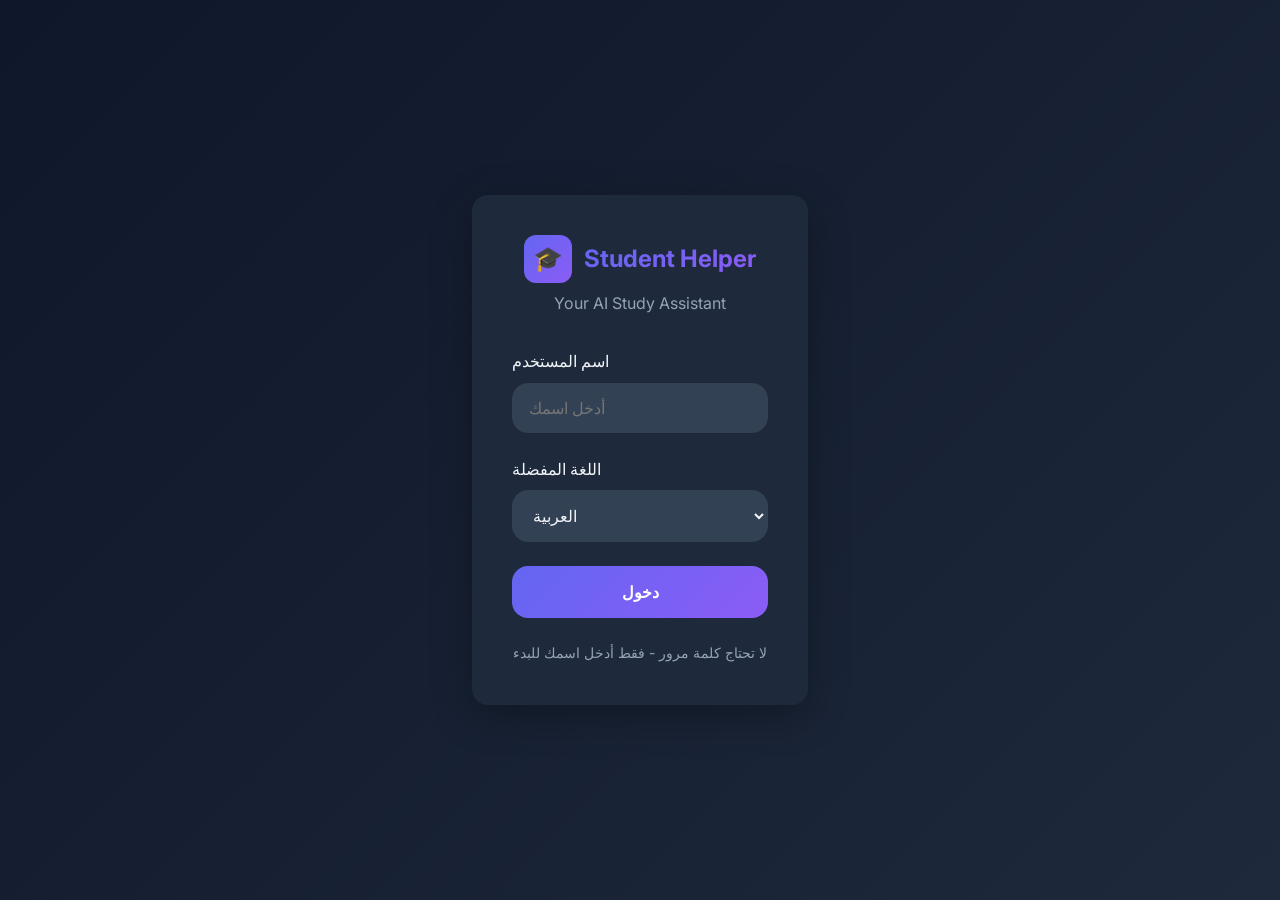
==== login.html @ 0066af5c "initial commit" ====
<!DOCTYPE html>
<html lang="en">
<head>
    <meta charset="UTF-8">
    <meta name="viewport" content="width=device-width, initial-scale=1.0">
    <title>Student Helper - Login</title>
    <link rel="stylesheet" href="styles.css">
    <link rel="preconnect" href="https://fonts.googleapis.com">
    <link rel="preconnect" href="https://fonts.gstatic.com" crossorigin>
    <link href="https://fonts.googleapis.com/css2?family=Inter:wght@300;400;500;600;700&display=swap" rel="stylesheet">
</head>
<body class="login-page">
    <div class="login-container">
        <div class="login-box">
            <div class="login-logo">
                <span class="logo-icon">🎓</span>
                <h1 class="logo-text">Student Helper</h1>
            </div>
            <p class="login-subtitle">Your AI Study Assistant</p>
            
            <form class="login-form" id="loginForm">
                <div class="form-group">
                    <label for="username">اسم المستخدم</label>
                    <input type="text" id="username" name="username" placeholder="أدخل اسمك" required>
                </div>
                
                <div class="form-group">
                    <label for="language">اللغة المفضلة</label>
                    <select id="language" name="language">
                        <option value="ar">العربية</option>
                        <option value="en">English</option>
                    </select>
                </div>
                
                <button type="submit" class="login-btn">دخول</button>
            </form>
            
            <p class="login-hint">لا تحتاج كلمة مرور - فقط أدخل اسمك للبدء</p>
        </div>
    </div>
    
    <script>
        document.getElementById('loginForm').addEventListener('submit', function(e) {
            e.preventDefault();
            const username = document.getElementById('username').value;
            const language = document.getElementById('language').value;
            
            // Save user data
            localStorage.setItem('studentHelper_user', JSON.stringify({
                username: username,
                language: language,
                loginTime: new Date().toISOString()
            }));
            
            // Redirect to main app
            window.location.href = 'index.html';
        });
    </script>
</body>
</html>
---- styles.css ----
/* --- Aether AI Design System --- */
:root {
    --bg-primary: #0f172a;
    --bg-secondary: #1e293b;
    --bg-tertiary: #334155;
    --primary: #6366f1;
    --secondary: #8b5cf6;
    --accent: #f59e0b;
    --success: #10b981;
    --text-primary: #f1f5f9;
    --text-secondary: #94a3b8;
    --border-radius: 16px;
    --transition: all 0.3s ease;
}

* {
    margin: 0;
    padding: 0;
    box-sizing: border-box;
    font-family: 'Inter', -apple-system, BlinkMacSystemFont, 'Segoe UI', Roboto, sans-serif;
}

body {
    background-color: var(--bg-primary);
    color: var(--text-primary);
    line-height: 1.6;
    background: linear-gradient(135deg, #0f172a 0%, #1e293b 100%);
    min-height: 100vh;
}

.container {
    max-width: 1400px;
    margin: 0 auto;
    padding: 0 2rem;
}

/* --- Login Page --- */
.login-page {
    display: flex;
    align-items: center;
    justify-content: center;
    min-height: 100vh;
}

.login-container {
    width: 100%;
    max-width: 400px;
    padding: 2rem;
}

.login-box {
    background: var(--bg-secondary);
    border-radius: var(--border-radius);
    padding: 2.5rem;
    text-align: center;
    box-shadow: 0 10px 40px rgba(0, 0, 0, 0.3);
}

.login-box .login-logo {
    display: flex;
    align-items: center;
    justify-content: center;
    gap: 0.75rem;
    margin-bottom: 0.5rem;
}

.login-box .logo-icon {
    width: 48px;
    height: 48px;
    background: linear-gradient(135deg, var(--primary) 0%, var(--secondary) 100%);
    border-radius: 12px;
    display: flex;
    align-items: center;
    justify-content: center;
    font-size: 1.5rem;
}

.login-box .logo-text {
    font-size: 1.5rem;
    font-weight: 700;
    background: linear-gradient(135deg, var(--primary) 0%, var(--secondary) 100%);
    -webkit-background-clip: text;
    -webkit-text-fill-color: transparent;
}

.login-subtitle {
    color: var(--text-secondary);
    margin-bottom: 2rem;
}

.login-form {
    display: flex;
    flex-direction: column;
    gap: 1.5rem;
}

.form-group {
    text-align: left;
}

.form-group label {
    display: block;
    margin-bottom: 0.5rem;
    color: var(--text-primary);
    font-weight: 500;
}

.form-group input,
.form-group select {
    width: 100%;
    padding: 0.875rem 1rem;
    border: 1px solid var(--bg-tertiary);
    border-radius: var(--border-radius);
    background: var(--bg-tertiary);
    color: var(--text-primary);
    font-size: 1rem;
    transition: var(--transition);
}

.form-group input:focus,
.form-group select:focus {
    outline: none;
    border-color: var(--primary);
    box-shadow: 0 0 0 2px rgba(99, 102, 241, 0.2);
}

.login-btn {
    width: 100%;
    padding: 1rem;
    background: linear-gradient(135deg, var(--primary) 0%, var(--secondary) 100%);
    color: white;
    border: none;
    border-radius: var(--border-radius);
    font-size: 1rem;
    font-weight: 600;
    cursor: pointer;
    transition: var(--transition);
}

.login-btn:hover {
    transform: translateY(-2px);
    box-shadow: 0 4px 12px rgba(99, 102, 241, 0.3);
}

.login-hint {
    margin-top: 1.5rem;
    color: var(--text-secondary);
    font-size: 0.875rem;
}

/* --- Hamburger Menu Button --- */
.hamburger-menu {
    position: fixed;
    top: 1.5rem;
    right: 1.5rem;
    z-index: 1001;
    width: 40px;
    height: 40px;
    background: var(--bg-secondary);
    border: 1px solid var(--bg-tertiary);
    border-radius: 10px;
    display: flex;
    flex-direction: column;
    align-items: center;
    justify-content: center;
    gap: 5px;
    cursor: pointer;
    transition: var(--transition);
}

.hamburger-menu span {
    display: block;
    width: 20px;
    height: 2px;
    background: var(--text-primary);
    border-radius: 2px;
    transition: var(--transition);
}

.hamburger-menu.active span:nth-child(1) {
    transform: rotate(45deg) translate(5px, 5px);
}

.hamburger-menu.active span:nth-child(2) {
    opacity: 0;
}

.hamburger-menu.active span:nth-child(3) {
    transform: rotate(-45deg) translate(5px, -5px);
}

/* --- Side Menu --- */
.side-menu {
    position: fixed;
    right: -320px;
    top: 0;
    height: 100vh;
    width: 320px;
    background: var(--bg-secondary);
    border-left: 1px solid var(--bg-tertiary);
    padding: 2rem 1.5rem;
    display: flex;
    flex-direction: column;
    z-index: 1000;
    transition: var(--transition);
}

.side-menu.active {
    right: 0;
}

.side-menu-header {
    padding-bottom: 1.5rem;
    border-bottom: 1px solid var(--bg-tertiary);
    margin-bottom: 1.5rem;
}

.user-info {
    display: flex;
    align-items: center;
    gap: 1rem;
}

.user-avatar {
    width: 48px;
    height: 48px;
    border-radius: 50%;
    background: linear-gradient(135deg, var(--primary) 0%, var(--secondary) 100%);
    display: flex;
    align-items: center;
    justify-content: center;
    font-size: 1.5rem;
}

.user-details {
    display: flex;
    flex-direction: column;
}

.user-name {
    font-weight: 600;
    color: var(--text-primary);
}

.user-status {
    font-size: 0.8rem;
    color: var(--success);
}

.side-menu-content {
    flex: 1;
    display: flex;
    flex-direction: column;
    gap: 0.5rem;
}

.menu-item {
    display: flex;
    align-items: center;
    gap: 1rem;
    padding: 1rem;
    border-radius: var(--border-radius);
    cursor: pointer;
    transition: var(--transition);
    color: var(--text-secondary);
    background: none;
    border: none;
    width: 100%;
    text-align: left;
    font-size: 1rem;
}

.menu-item:hover {
    background: rgba(100, 100, 255, 0.1);
    color: var(--text-primary);
}

.menu-item.logout {
    color: #ef4444;
}

.menu-item.logout:hover {
    background: rgba(239, 68, 68, 0.1);
}

.menu-icon {
    font-size: 1.2rem;
    width: 24px;
}

.menu-section {
    margin-top: 1rem;
}

.section-title {
    display: block;
    padding: 0.5rem 1rem;
    color: var(--text-secondary);
    font-size: 0.75rem;
    text-transform: uppercase;
    letter-spacing: 0.5px;
}

.no-chats {
    padding: 1rem;
    color: var(--text-secondary);
    font-size: 0.9rem;
    text-align: center;
}

.side-menu-footer {
    padding-top: 1rem;
    border-top: 1px solid var(--bg-tertiary);
    display: flex;
    flex-direction: column;
    gap: 0.5rem;
}

/* --- Menu Overlay --- */
.menu-overlay {
    position: fixed;
    top: 0;
    left: 0;
    right: 0;
    bottom: 0;
    background: rgba(0, 0, 0, 0.5);
    z-index: 999;
    opacity: 0;
    visibility: hidden;
    transition: var(--transition);
}

.menu-overlay.active {
    opacity: 1;
    visibility: visible;
}

/* --- Settings Modal --- */
.modal {
    position: fixed;
    top: 0;
    left: 0;
    right: 0;
    bottom: 0;
    background: rgba(0, 0, 0, 0.7);
    z-index: 2000;
    display: flex;
    align-items: center;
    justify-content: center;
    opacity: 0;
    visibility: hidden;
    transition: var(--transition);
}

.modal.active {
    opacity: 1;
    visibility: visible;
}

.modal-content {
    background: var(--bg-secondary);
    border-radius: var(--border-radius);
    width: 100%;
    max-width: 450px;
    padding: 1.5rem;
    margin: 1rem;
    transform: translateY(-20px);
    transition: var(--transition);
}

.modal.active .modal-content {
    transform: translateY(0);
}

.modal-header {
    display: flex;
    align-items: center;
    justify-content: space-between;
    margin-bottom: 1.5rem;
}

.modal-header h2 {
    font-size: 1.25rem;
}

.close-btn {
    background: none;
    border: none;
    color: var(--text-secondary);
    font-size: 1.5rem;
    cursor: pointer;
    padding: 0.25rem;
    line-height: 1;
}

.close-btn:hover {
    color: var(--text-primary);
}

.modal-body {
    display: flex;
    flex-direction: column;
    gap: 1rem;
}

.modal-footer {
    margin-top: 1.5rem;
}

.save-btn {
    width: 100%;
    padding: 0.875rem;
    background: linear-gradient(135deg, var(--primary) 0%, var(--secondary) 100%);
    color: white;
    border: none;
    border-radius: var(--border-radius);
    font-size: 1rem;
    font-weight: 600;
    cursor: pointer;
    transition: var(--transition);
}

.save-btn:hover {
    transform: translateY(-2px);
    box-shadow: 0 4px 12px rgba(99, 102, 241, 0.3);
}

/* --- المحتوى الرئيسي --- */
.main {
    margin-left: 0;
    padding: 2rem 0;
}

.main::before {
    content: '';
    display: block;
    height: 20px;
}

/* --- الأزرار السريعة --- */
.quick-actions {
    margin: 1.5rem 0;
}

.quick-actions-grid {
    display: grid;
    grid-template-columns: repeat(auto-fit, minmax(150px, 1fr));
    gap: 1.2rem;
}

.quick-btn {
    background: var(--bg-secondary);
    border: 1px solid var(--bg-tertiary);
    border-radius: var(--border-radius);
    padding: 1.2rem;
    display: flex;
    flex-direction: column;
    align-items: center;
    gap: 0.75rem;
    transition: var(--transition);
    cursor: pointer;
    color: var(--text-primary);
}

.quick-btn:hover {
    transform: translateY(-3px);
    background: var(--bg-tertiary);
    border-color: var(--primary);
}

.quick-btn-icon {
    font-size: 1.5rem;
    background: linear-gradient(135deg, var(--primary) 0%, var(--secondary) 100%);
    -webkit-background-clip: text;
    -webkit-text-fill-color: transparent;
}

/* --- مربع الدردشة --- */
.chat-container {
    background: var(--bg-secondary);
    border-radius: var(--border-radius);
    box-shadow: 0 10px 35px -5px rgba(0, 0, 0, 0.5);
    height: calc(100vh - 220px);
    display: flex;
    flex-direction: column;
}

.chat-messages {
    flex: 1;
    overflow-y: auto;
    padding: 1.5rem;
    display: flex;
    flex-direction: column;
    gap: 1.5rem;
    scroll-behavior: smooth;
}

.message {
    display: flex;
    gap: 1.2rem;
    max-width: 80%;
}

.user-message {
    align-self: flex-end;
}

.bot-message {
    align-self: flex-start;
}

.message-avatar {
    width: 42px;
    height: 42px;
    border-radius: 50%;
    background: linear-gradient(135deg, var(--primary) 0%, var(--secondary) 100%);
    color: white;
    display: flex;
    align-items: center;
    justify-content: center;
    font-weight: bold;
}

.message-content {
    background: var(--bg-tertiary);
    border-radius: 20px;
    padding: 1.2rem;
    position: relative;
}

.message-text {
    line-height: 1.6;
}

.pdf-link {
    display: inline-flex;
    align-items: center;
    gap: 8px;
    color: var(--primary);
    text-decoration: none;
    padding: 8px 12px;
    border-radius: 6px;
    background-color: rgba(99, 102, 241, 0.1);
    margin-top: 10px;
    transition: var(--transition);
}

.pdf-link:hover {
    background-color: rgba(99, 102, 241, 0.2);
}

/* --- مساحة الإدخال --- */
.input-area {
    padding: 1.5rem;
    border-top: 1px solid var(--bg-tertiary);
}

.input-form {
    position: relative;
}

.message-input {
    width: 100%;
    padding: 1.2rem 4.5rem 1.2rem 1.5rem;
    border: 1px solid var(--bg-tertiary);
    border-radius: var(--border-radius);
    background: var(--bg-tertiary);
    color: var(--text-primary);
    font-size: 1rem;
    resize: none;
    transition: var(--transition);
}

.message-input:focus {
    outline: none;
    border-color: var(--primary);
    box-shadow: 0 0 0 2px rgba(99, 102, 241, 0.2);
}

.send-button {
    position: absolute;
    right: 10px;
    top: 50%;
    transform: translateY(-50%);
    background: linear-gradient(135deg, var(--primary) 0%, var(--secondary) 100%);
    color: white;
    border: none;
    border-radius: 12px;
    width: 40px;
    height: 40px;
    display: flex;
    align-items: center;
    justify-content: center;
    cursor: pointer;
    transition: var(--transition);
}

.send-button:hover {
    transform: translateY(-50%) scale(1.05);
}

.send-icon {
    width: 20px;
    height: 20px;
}

.character-count {
    font-size: 0.8rem;
    color: var(--text-secondary);
    margin-top: 0.5rem;
    text-align: right;
}

/* --- التحميل --- */
.loading-indicator {
    display: none;
    flex-direction: column;
    align-items: center;
    padding: 1.5rem;
}

.loading-indicator.active {
    display: flex;
}

.loading-dots {
    display: flex;
    gap: 8px;
}

.loading-dots span {
    width: 10px;
    height: 10px;
    background: var(--primary);
    border-radius: 50%;
    animation: loading 1.2s infinite;
}

.loading-dots span:nth-child(2) {
    animation-delay: 0.2s;
}

.loading-dots span:nth-child(3) {
    animation-delay: 0.4s;
}

@keyframes loading {
    0%, 100% { transform: translateY(0); }
    50% { transform: translateY(-8px); }
}

.loading-text {
    color: var(--text-secondary);
    margin-top: 10px;
}

/* --- التحريك --- */
.fade-in {
    animation: fadeIn 0.5s ease-out;
}

@keyframes fadeIn {
    from { opacity: 0; transform: translateY(10px); }
    to { opacity: 1; transform: translateY(0); }
}

/* --- التصميم على الجوال --- */
@media (max-width: 768px) {
    .side-menu {
        width: 280px;
        right: -280px;
    }
    
    .container {
        padding: 0 1rem;
    }
    
    .quick-actions-grid {
        grid-template-columns: 1fr;
    }
    
    .chat-container {
        height: calc(100vh - 200px);
    }
}
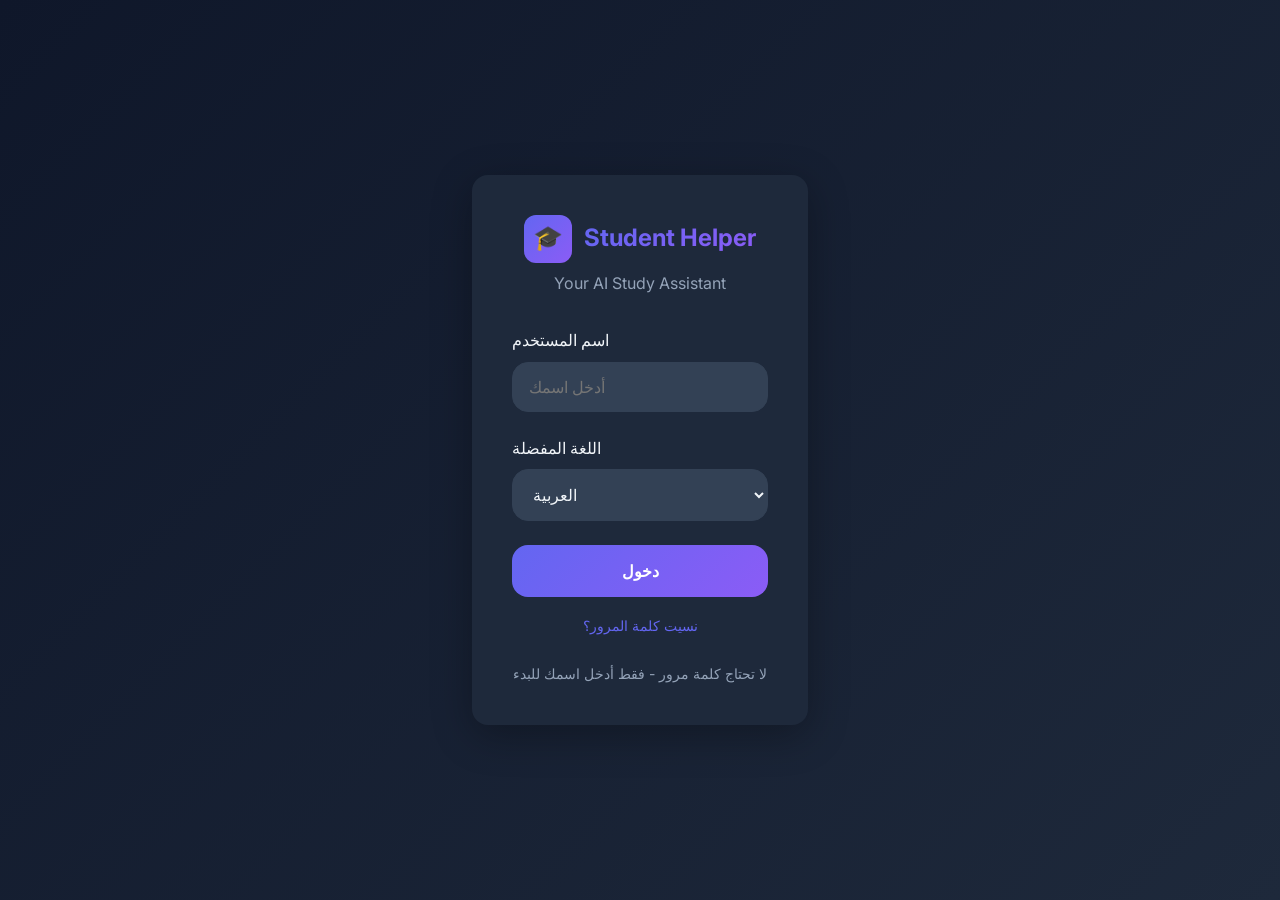
==== commit 39bebb6b: "initial commit" ====
--- a/login.html
+++ b/login.html
@@ -32,29 +32,44 @@
                     </select>
                 </div>
                 
+                <div id="loginError" class="login-error" style="display: none;"></div>
+                
                 <button type="submit" class="login-btn">دخول</button>
             </form>
+            
+            <div class="login-footer">
+                <a href="#" id="forgotPasswordLink">نسيت كلمة المرور؟</a>
+            </div>
             
             <p class="login-hint">لا تحتاج كلمة مرور - فقط أدخل اسمك للبدء</p>
         </div>
     </div>
     
-    <script>
-        document.getElementById('loginForm').addEventListener('submit', function(e) {
-            e.preventDefault();
-            const username = document.getElementById('username').value;
-            const language = document.getElementById('language').value;
-            
-            // Save user data
-            localStorage.setItem('studentHelper_user', JSON.stringify({
-                username: username,
-                language: language,
-                loginTime: new Date().toISOString()
-            }));
-            
-            // Redirect to main app
-            window.location.href = 'index.html';
-        });
-    </script>
+    <!-- Forgot Password Modal -->
+    <div id="forgotPasswordModal" class="modal" style="display: none;">
+        <div class="modal-content">
+            <div class="modal-header">
+                <h2>إعادة تعيين كلمة المرور</h2>
+                <button class="close-btn" id="closeForgotPassword">&times;</button>
+            </div>
+            <div class="modal-body">
+                <div class="form-group">
+                    <label for="resetEmail">البريد الإلكتروني</label>
+                    <input type="email" id="resetEmail" placeholder="أدخل بريدك الإلكتروني" required>
+                </div>
+                <button id="sendResetCode" class="login-btn">إرسال رمز التحقق</button>
+                <div id="resetCodeContainer" style="display: none; margin-top: 1rem;">
+                    <div class="form-group">
+                        <label for="resetCode">رمز التحقق</label>
+                        <input type="text" id="resetCode" placeholder="أدخل رمز التحقق" required>
+                    </div>
+                    <button id="verifyCode" class="login-btn">تأكيد</button>
+                </div>
+                <div id="resetError" class="login-error" style="display: none; margin-top: 0.5rem;"></div>
+            </div>
+        </div>
+    </div>
+    
+    <script src="login.js"></script>
 </body>
 </html>
--- a/styles.css
+++ b/styles.css
@@ -611,7 +611,85 @@
     text-align: right;
 }
 
-/* --- التحميل --- */
+/* تحسين مساحة الإدخال */
+.input-area {
+    padding: 1.2rem 1rem;
+}
+
+.message-input {
+    width: 100%;
+    padding: 1rem 4rem 1rem 1.5rem;
+}
+
+/* إخفاء مؤشر العد من اليمين */
+.character-count {
+    position: absolute;
+    right: 10px;
+    bottom: 10px;
+    font-size: 0.8rem;
+    color: var(--text-secondary);
+}
+
+/* تحسين قائمة البرجر */
+.mobile-menu {
+    width: 80%;
+}
+
+/* Footer styles */
+.footer {
+    background: var(--bg-secondary);
+    border-top: 1px solid var(--bg-tertiary);
+    padding: 1rem 0;
+    text-align: center;
+}
+
+.footer-text {
+    color: var(--text-secondary);
+    font-size: 0.9rem;
+}
+
+/* Previous chats list styles */
+.previous-chats-list {
+    max-height: 200px;
+    overflow-y: auto;
+}
+
+.chat-item {
+    padding: 0.75rem 1rem;
+    cursor: pointer;
+    border-radius: var(--border-radius);
+    transition: var(--transition);
+    color: var(--text-secondary);
+    font-size: 0.9rem;
+}
+
+.chat-item:hover {
+    background: rgba(99, 102, 241, 0.1);
+    color: var(--text-primary);
+}
+
+/* Login footer and forgot password */
+.login-footer {
+    margin-top: 1rem;
+    text-align: center;
+}
+
+.login-footer a {
+    color: var(--primary);
+    text-decoration: none;
+    font-size: 0.875rem;
+}
+
+.login-footer a:hover {
+    text-decoration: underline;
+}
+
+.login-error {
+    color: #ef4444;
+    font-size: 0.875rem;
+    margin-top: 0.5rem;
+    text-align: center;
+}
 .loading-indicator {
     display: none;
     flex-direction: column;
